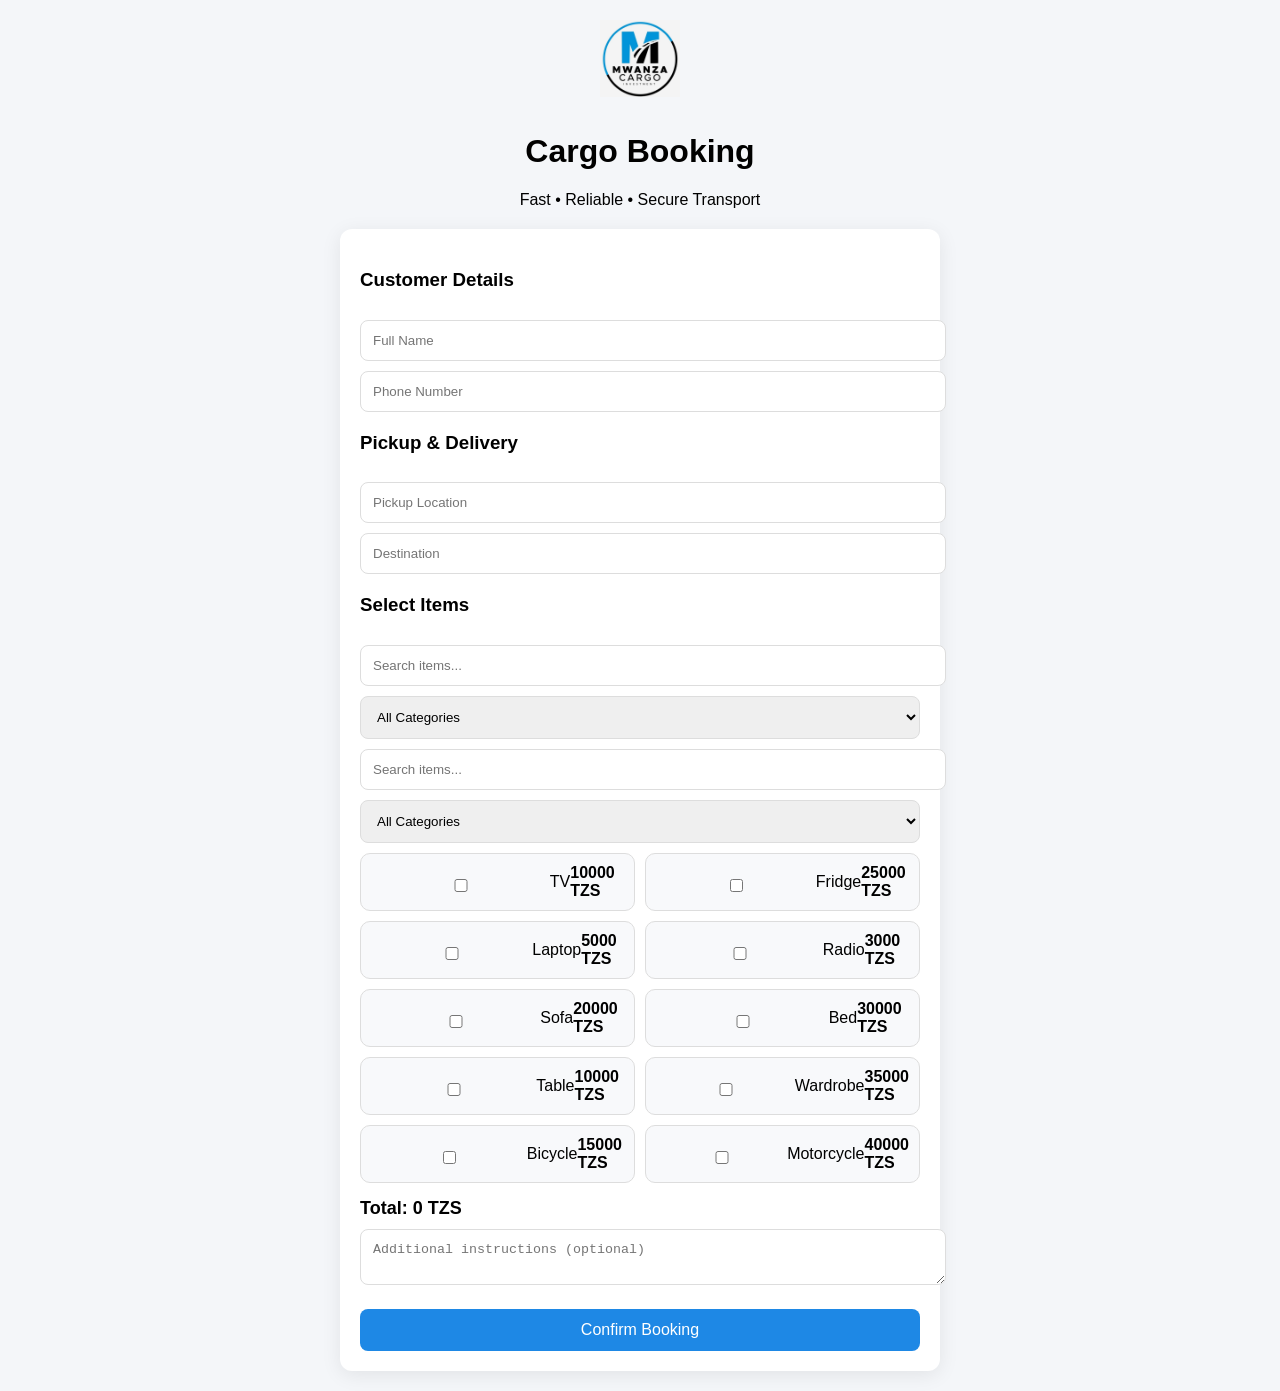
==== index.html @ dcd1eb54 "fix JS + dropdown" ====
<!DOCTYPE html>
<html lang="en">
<head>
  <meta charset="UTF-8" />
  <meta name="viewport" content="width=device-width, initial-scale=1.0"/>
  <title>Cargo Booking</title>
  <link rel="stylesheet" href="style.css"/>
</head>
<body>

<div class="wrapper">

  <!-- HEADER -->
  <div class="header">
    <img src="logo.png" alt="Company Logo" class="logo"/>
    <h1>Cargo Booking</h1>
    <p>Fast • Reliable • Secure Transport</p>
  </div>

  <!-- FORM CARD -->
  <div class="card">

    <form 
      name="cargo-booking" 
      method="POST" 
      data-netlify="true" 
      action="/thank-you.html"
      onsubmit="handleSubmit(event)"
    >

      <!-- REQUIRED FOR NETLIFY -->
      <input type="hidden" name="form-name" value="cargo-booking">

      <!-- HIDDEN DATA -->
      <input type="hidden" name="items" id="itemsInput">
      <input type="hidden" name="total" id="totalInput">

      <!-- CUSTOMER -->
      <h3>Customer Details</h3>
      <input type="text" name="name" placeholder="Full Name" required>
      <input type="tel" name="phone" placeholder="Phone Number" required>

      <!-- LOCATIONS -->
      <h3>Pickup & Delivery</h3>
      <input type="text" name="pickup" placeholder="Pickup Location" required>
      <input type="text" name="destination" placeholder="Destination" required>

      <!-- SEARCH + FILTER -->
      <h3>Select Items</h3>

      <input type="text" id="search" placeholder="Search items...">

      <select id="categoryFilter">
        <option value="all">All Categories</option>
      </select>
      <input type="text" id="search" placeholder="Search items...">

        <select id="categoryFilter">
         <option value="all">All Categories</option>
        </select>

      <!-- ITEMS CONTAINER (DYNAMIC) -->
      <div class="items"></div>

      <!-- TOTAL -->
      <div class="total-box">
        Total: <strong><span id="total">0</span> TZS</strong>
      </div>

      <!-- NOTES -->
      <textarea name="notes" placeholder="Additional instructions (optional)"></textarea>

      <!-- BUTTON -->
      <button type="submit">Confirm Booking</button>

    </form>

  </div>

</div>

<script src="scripts.js"></script>

</body>
</html>
---- style.css ----
body {
  margin: 0;
  font-family: 'Segoe UI', sans-serif;
  background: #f4f6f9;
}

.wrapper {
  max-width: 600px;
  margin: auto;
  padding: 20px;
}

.header {
  text-align: center;
  margin-bottom: 20px;
}

.logo {
  width: 80px;
  margin-bottom: 10px;
}

.card {
  background: #fff;
  padding: 20px;
  border-radius: 12px;
  box-shadow: 0 4px 20px rgba(0,0,0,0.08);
}

h3 {
  margin-top: 20px;
}

input, textarea, select {
  width: 100%;
  padding: 12px;
  margin-top: 10px;
  border: 1px solid #ddd;
  border-radius: 8px;
}

.items {
  display: grid;
  grid-template-columns: 1fr 1fr;
  gap: 10px;
  margin-top: 10px;
}

.item-card {
  background: #f8f9fb;
  padding: 10px;
  border-radius: 10px;
  border: 1px solid #ddd;
  transition: 0.2s;
}

.item-card:hover {
  background: #eef3ff;
}

.item-card label {
  display: flex;
  justify-content: space-between;
  align-items: center;
  cursor: pointer;
}

.total-box {
  margin-top: 15px;
  font-size: 18px;
  font-weight: bold;
}

button {
  margin-top: 20px;
  width: 100%;
  padding: 12px;
  border: none;
  border-radius: 8px;
  background: #1e88e5;
  color: white;
  font-size: 16px;
  cursor: pointer;
}

button:hover {
  background: #1565c0;
}
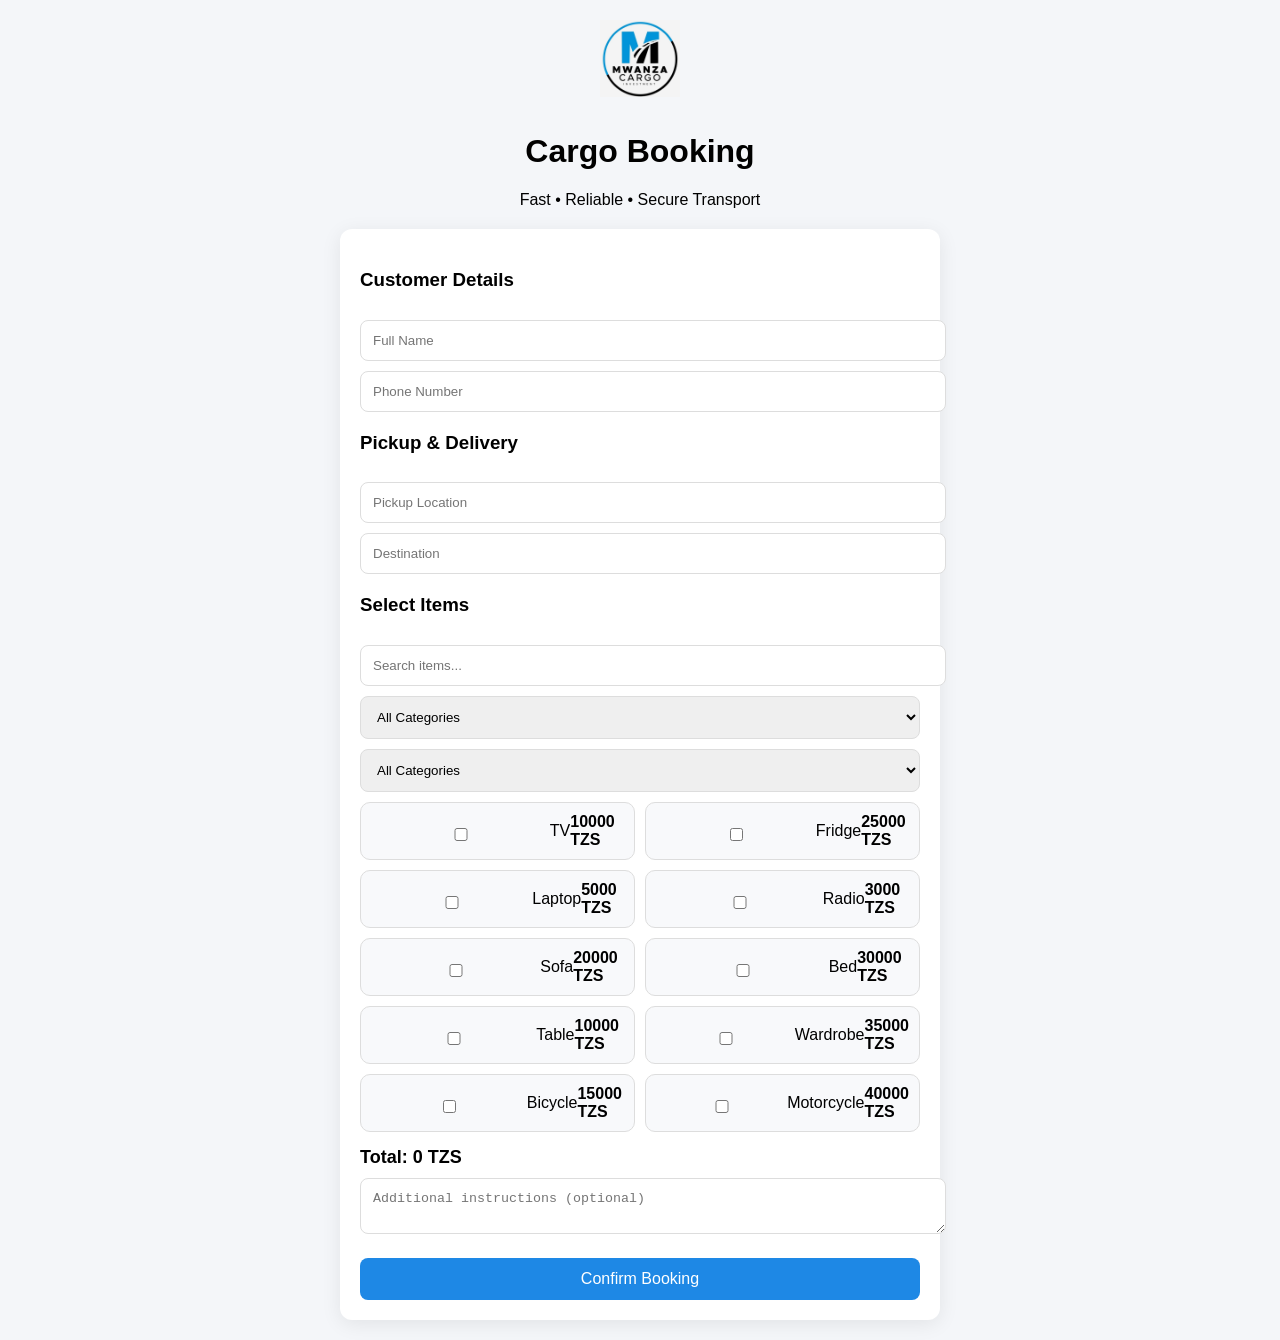
==== commit dd905212: "fix form submission clean" ====
--- a/index.html
+++ b/index.html
@@ -24,8 +24,7 @@
       name="cargo-booking" 
       method="POST" 
       data-netlify="true" 
-      action="/thank-you.html"
-      onsubmit="handleSubmit(event)"
+      action="thank-you.html"
     >
 
       <!-- REQUIRED FOR NETLIFY -->
@@ -53,7 +52,6 @@
       <select id="categoryFilter">
         <option value="all">All Categories</option>
       </select>
-      <input type="text" id="search" placeholder="Search items...">
 
         <select id="categoryFilter">
          <option value="all">All Categories</option>
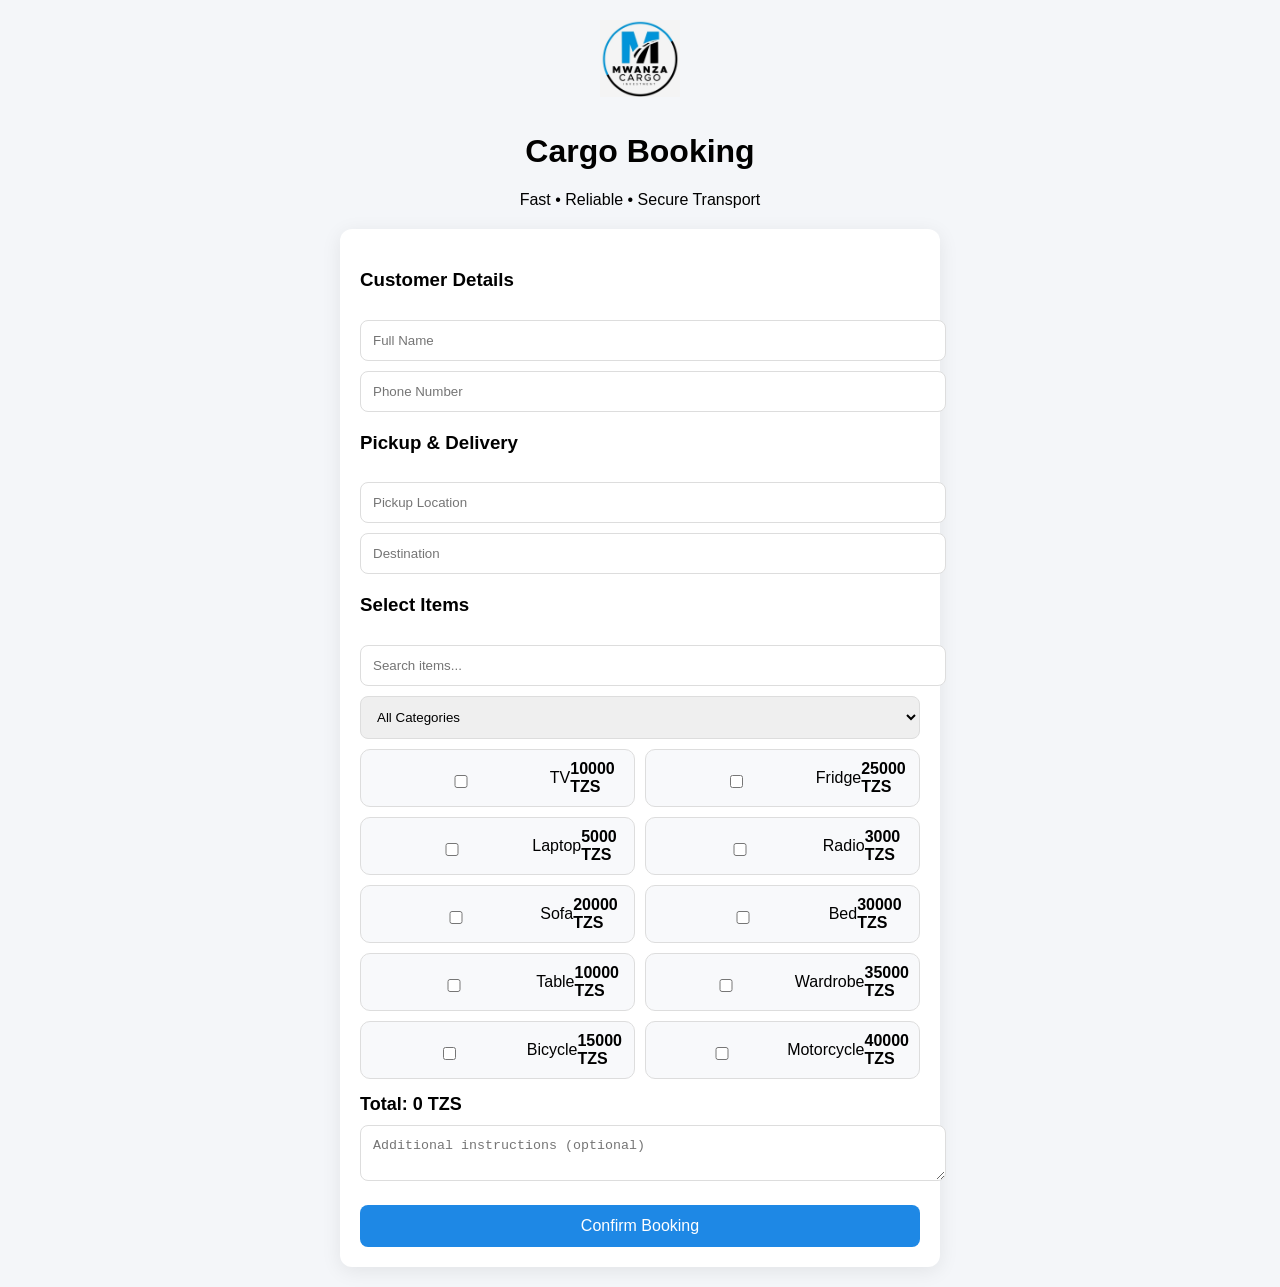
==== commit 34011252: "remove broken redirect" ====
--- a/index.html
+++ b/index.html
@@ -49,10 +49,6 @@
 
       <input type="text" id="search" placeholder="Search items...">
 
-      <select id="categoryFilter">
-        <option value="all">All Categories</option>
-      </select>
-
         <select id="categoryFilter">
          <option value="all">All Categories</option>
         </select>
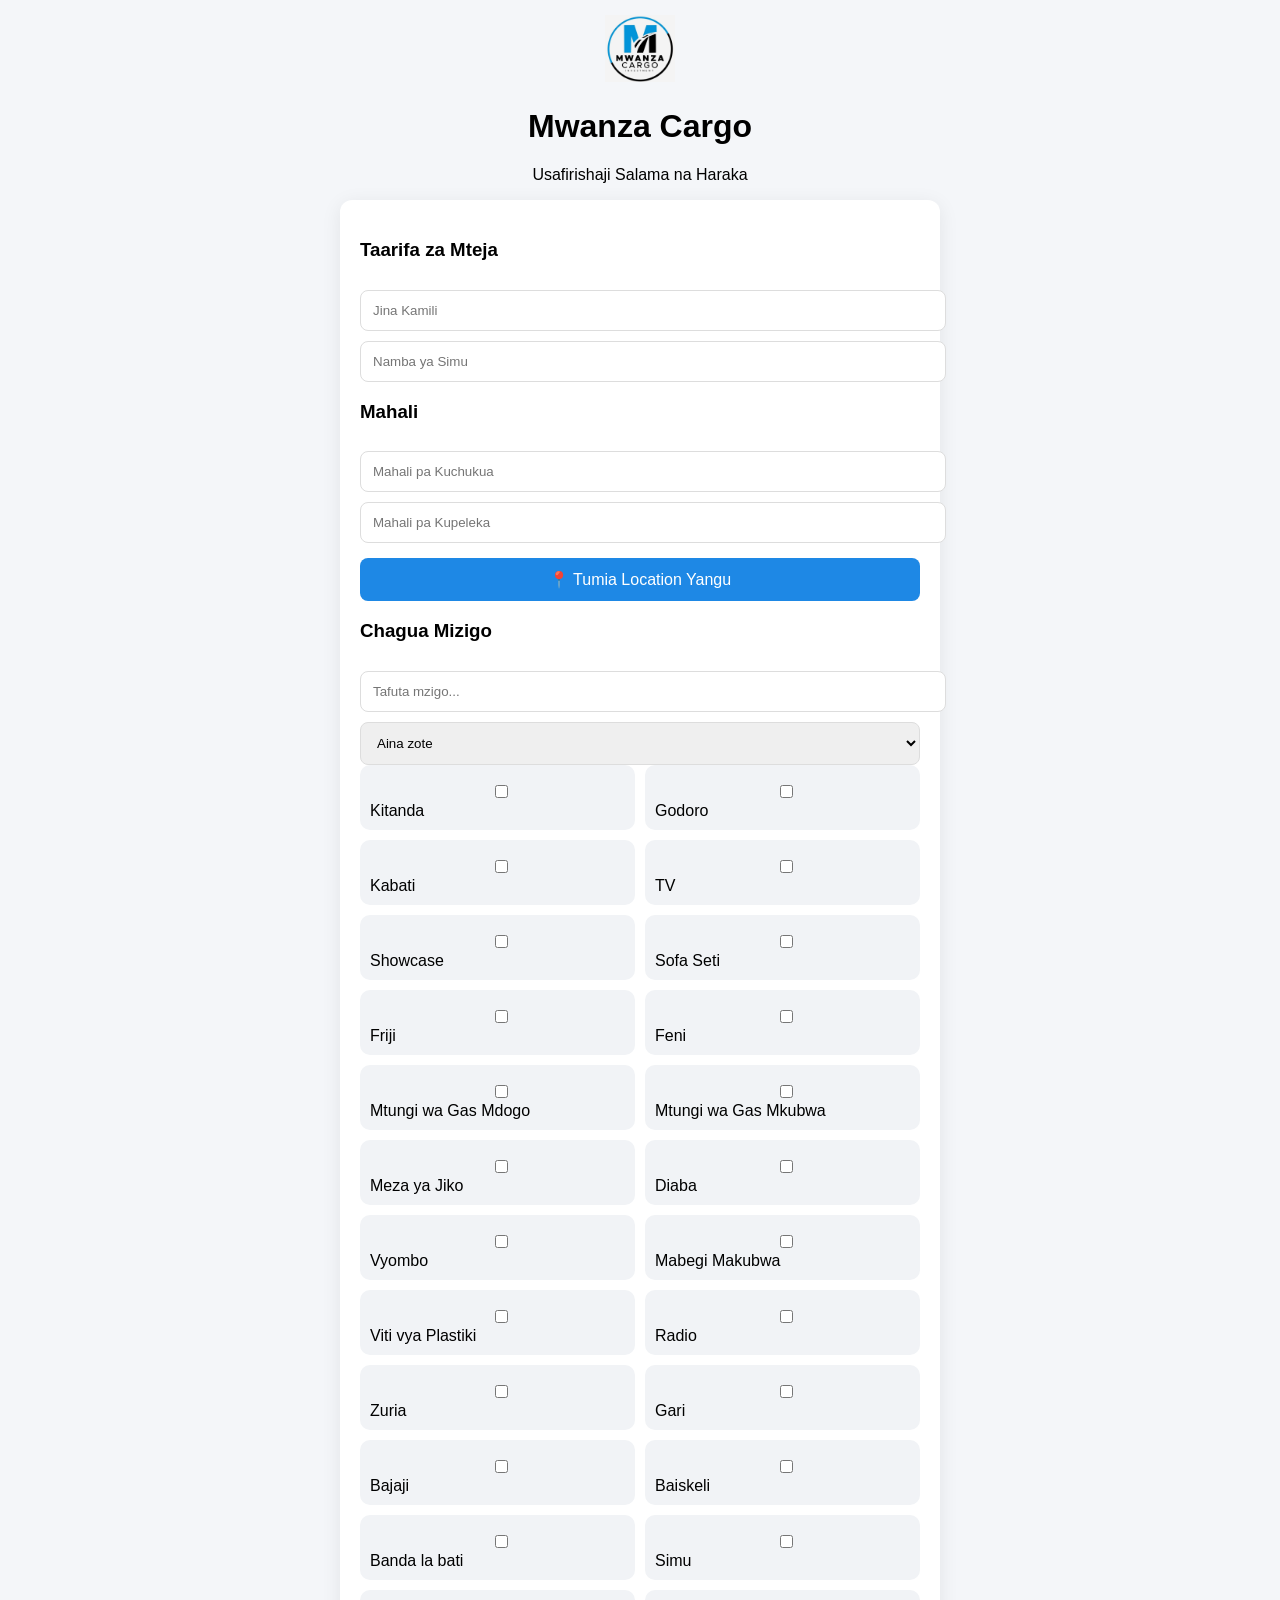
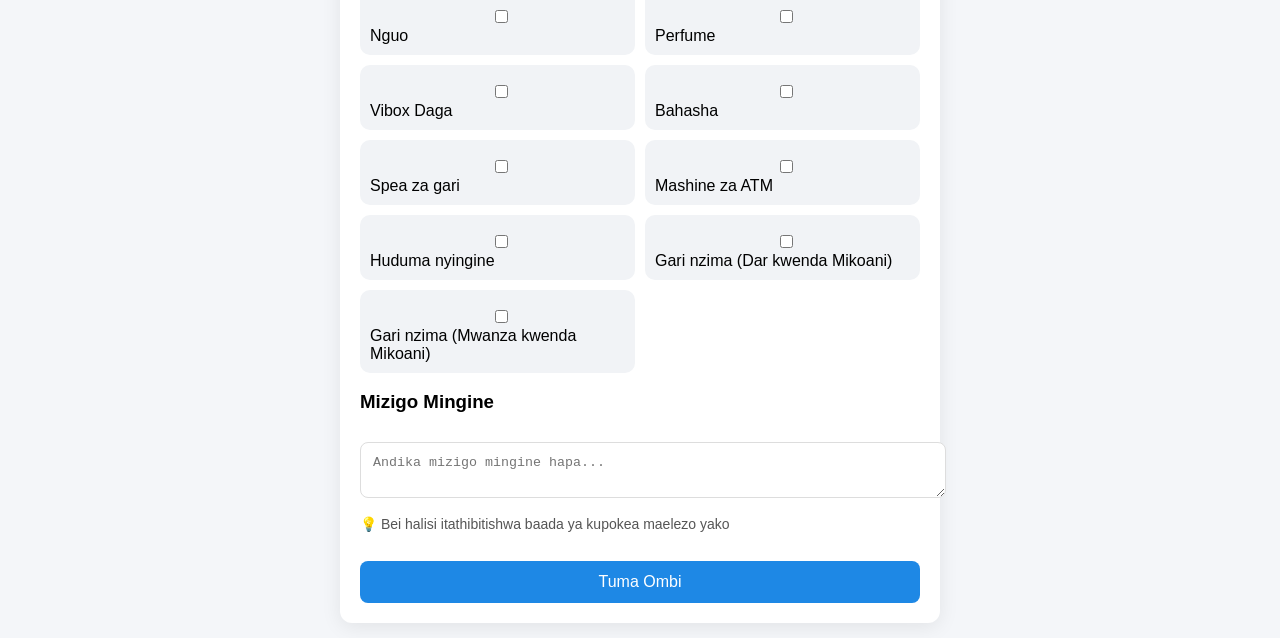
==== commit f992266a: "adding the items and modifying the form ffinal" ====
--- a/index.html
+++ b/index.html
@@ -1,71 +1,57 @@
 <!DOCTYPE html>
-<html lang="en">
+<html lang="sw">
 <head>
-  <meta charset="UTF-8" />
-  <meta name="viewport" content="width=device-width, initial-scale=1.0"/>
-  <title>Cargo Booking</title>
-  <link rel="stylesheet" href="style.css"/>
+<meta charset="UTF-8">
+<meta name="viewport" content="width=device-width, initial-scale=1.0">
+<title>Mwanza Cargo</title>
+<link rel="stylesheet" href="style.css">
 </head>
+
 <body>
 
 <div class="wrapper">
 
-  <!-- HEADER -->
   <div class="header">
-    <img src="logo.png" alt="Company Logo" class="logo"/>
-    <h1>Cargo Booking</h1>
-    <p>Fast • Reliable • Secure Transport</p>
+    <img src="logo.png" class="logo">
+    <h1>Mwanza Cargo</h1>
+    <p>Usafirishaji Salama na Haraka</p>
   </div>
 
-  <!-- FORM CARD -->
   <div class="card">
 
-    <form 
-      name="cargo-booking" 
-      method="POST" 
-      data-netlify="true" 
-      action="thank-you.html"
-    >
+    <form name="cargo-booking" method="POST" data-netlify="true">
 
-      <!-- REQUIRED FOR NETLIFY -->
       <input type="hidden" name="form-name" value="cargo-booking">
+      <input type="hidden" name="items" id="itemsInput">
 
-      <!-- HIDDEN DATA -->
-      <input type="hidden" name="items" id="itemsInput">
-      <input type="hidden" name="total" id="totalInput">
+      <h3>Taarifa za Mteja</h3>
+      <input type="text" name="name" placeholder="Jina Kamili" required>
+      <input type="tel" name="phone" placeholder="Namba ya Simu" required>
 
-      <!-- CUSTOMER -->
-      <h3>Customer Details</h3>
-      <input type="text" name="name" placeholder="Full Name" required>
-      <input type="tel" name="phone" placeholder="Phone Number" required>
+      <h3>Mahali</h3>
+      <input type="text" name="pickup" id="pickup" placeholder="Mahali pa Kuchukua" required>
+      <input type="text" name="destination" id="destination" placeholder="Mahali pa Kupeleka" required>
 
-      <!-- LOCATIONS -->
-      <h3>Pickup & Delivery</h3>
-      <input type="text" name="pickup" placeholder="Pickup Location" required>
-      <input type="text" name="destination" placeholder="Destination" required>
+      <button type="button" onclick="getLocation()">📍 Tumia Location Yangu</button>
 
-      <!-- SEARCH + FILTER -->
-      <h3>Select Items</h3>
+      <h3>Chagua Mizigo</h3>
 
-      <input type="text" id="search" placeholder="Search items...">
+      <input type="text" id="search" placeholder="Tafuta mzigo...">
 
-        <select id="categoryFilter">
-         <option value="all">All Categories</option>
-        </select>
+      <select id="categoryFilter">
+        <option value="all">Aina zote</option>
+      </select>
 
-      <!-- ITEMS CONTAINER (DYNAMIC) -->
       <div class="items"></div>
 
-      <!-- TOTAL -->
-      <div class="total-box">
-        Total: <strong><span id="total">0</span> TZS</strong>
-      </div>
+      <h3>Mizigo Mingine</h3>
+      <textarea name="custom_items" placeholder="Andika mizigo mingine hapa..."></textarea>
 
-      <!-- NOTES -->
-      <textarea name="notes" placeholder="Additional instructions (optional)"></textarea>
+      <p class="note">
+        💡 Bei halisi itathibitishwa baada ya kupokea maelezo yako
+      </p>
 
-      <!-- BUTTON -->
-      <button type="submit">Confirm Booking</button>
+      <button type="submit">Tuma Ombi</button>
 
     </form>
 
@@ -74,6 +60,5 @@
 </div>
 
 <script src="scripts.js"></script>
-
 </body>
 </html>
--- a/style.css
+++ b/style.css
@@ -7,17 +7,15 @@
 .wrapper {
   max-width: 600px;
   margin: auto;
-  padding: 20px;
+  padding: 15px;
 }
 
 .header {
   text-align: center;
-  margin-bottom: 20px;
 }
 
 .logo {
-  width: 80px;
-  margin-bottom: 10px;
+  width: 70px;
 }
 
 .card {
@@ -27,62 +25,38 @@
   box-shadow: 0 4px 20px rgba(0,0,0,0.08);
 }
 
-h3 {
-  margin-top: 20px;
-}
-
 input, textarea, select {
   width: 100%;
   padding: 12px;
   margin-top: 10px;
+  border-radius: 8px;
   border: 1px solid #ddd;
-  border-radius: 8px;
 }
 
 .items {
   display: grid;
   grid-template-columns: 1fr 1fr;
   gap: 10px;
-  margin-top: 10px;
 }
 
 .item-card {
-  background: #f8f9fb;
+  background: #f1f3f6;
   padding: 10px;
   border-radius: 10px;
-  border: 1px solid #ddd;
-  transition: 0.2s;
-}
-
-.item-card:hover {
-  background: #eef3ff;
-}
-
-.item-card label {
-  display: flex;
-  justify-content: space-between;
-  align-items: center;
-  cursor: pointer;
-}
-
-.total-box {
-  margin-top: 15px;
-  font-size: 18px;
-  font-weight: bold;
 }
 
 button {
-  margin-top: 20px;
+  margin-top: 15px;
+  padding: 12px;
   width: 100%;
-  padding: 12px;
   border: none;
   border-radius: 8px;
   background: #1e88e5;
   color: white;
   font-size: 16px;
-  cursor: pointer;
 }
 
-button:hover {
-  background: #1565c0;
+.note {
+  font-size: 14px;
+  color: #555;
 }
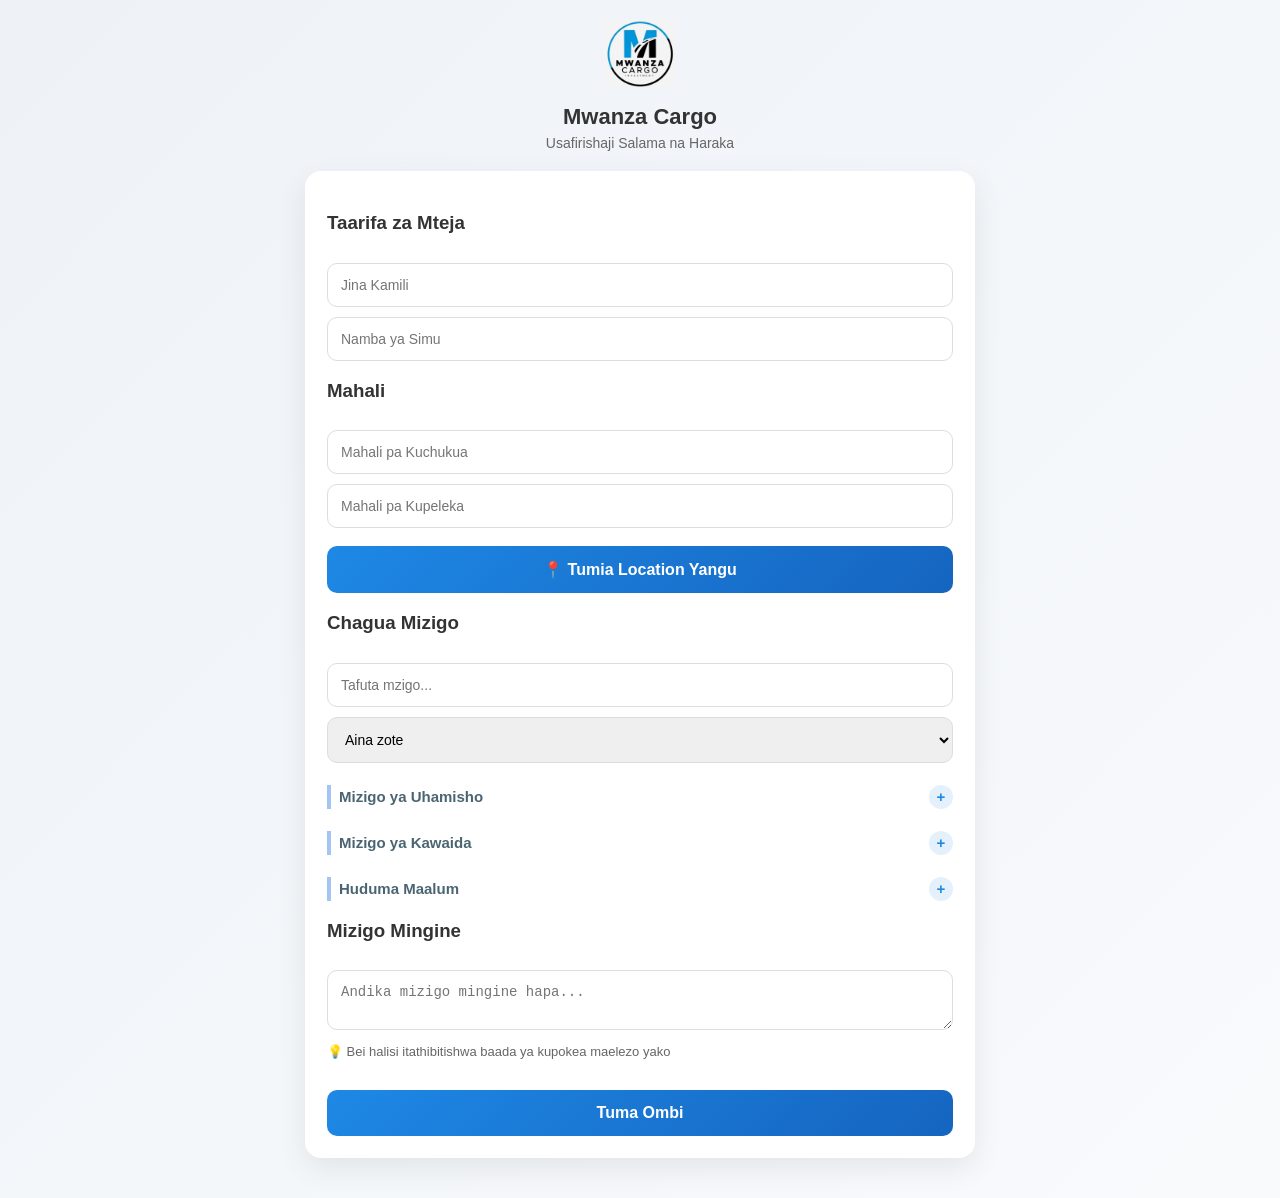
==== commit cba6b6fc: "added favicon" ====
--- a/index.html
+++ b/index.html
@@ -4,6 +4,7 @@
 <meta charset="UTF-8">
 <meta name="viewport" content="width=device-width, initial-scale=1.0">
 <title>Mwanza Cargo</title>
+<link rel="icon" href="logo.png" type="image/png">
 <link rel="stylesheet" href="style.css">
 </head>
 
--- a/style.css
+++ b/style.css
@@ -1,62 +1,204 @@
+/* RESET */
+* {
+  box-sizing: border-box;
+}
+
 body {
   margin: 0;
   font-family: 'Segoe UI', sans-serif;
-  background: #f4f6f9;
-}
-
+  background: linear-gradient(135deg, #eef2f7, #f8fafc);
+  color: #333;
+}
+
+/* WRAPPER */
 .wrapper {
-  max-width: 600px;
+  max-width: 700px;
   margin: auto;
-  padding: 15px;
-}
-
+  padding: 20px 15px 40px;
+}
+
+/* HEADER */
 .header {
   text-align: center;
+  margin-bottom: 20px;
 }
 
 .logo {
   width: 70px;
-}
-
+  margin-bottom: 8px;
+}
+
+.header h1 {
+  margin: 5px 0;
+  font-size: 22px;
+}
+
+.header p {
+  margin: 0;
+  font-size: 14px;
+  color: #666;
+}
+
+/* CARD */
 .card {
   background: #fff;
-  padding: 20px;
-  border-radius: 12px;
-  box-shadow: 0 4px 20px rgba(0,0,0,0.08);
-}
-
+  padding: 22px;
+  border-radius: 16px;
+  box-shadow: 0 10px 30px rgba(0,0,0,0.08);
+  transition: 0.3s;
+}
+
+/* INPUTS */
 input, textarea, select {
   width: 100%;
-  padding: 12px;
+  padding: 13px;
   margin-top: 10px;
-  border-radius: 8px;
+  border-radius: 10px;
   border: 1px solid #ddd;
-}
-
+  font-size: 14px;
+  transition: 0.2s;
+}
+
+input:focus, textarea:focus, select:focus {
+  border-color: #1e88e5;
+  outline: none;
+  box-shadow: 0 0 0 2px rgba(30,136,229,0.1);
+}
+
+/* BUTTON */
+button {
+  margin-top: 18px;
+  padding: 14px;
+  width: 100%;
+  border: none;
+  border-radius: 10px;
+  background: linear-gradient(135deg, #1e88e5, #1565c0);
+  color: white;
+  font-size: 16px;
+  font-weight: 600;
+  cursor: pointer;
+  transition: 0.25s;
+}
+
+button:hover {
+  transform: translateY(-1px);
+  box-shadow: 0 6px 16px rgba(30,136,229,0.3);
+}
+
+/* NOTE */
+.note {
+  font-size: 13px;
+  color: #666;
+  margin-top: 10px;
+}
+
+/* ITEMS CONTAINER */
 .items {
+  margin-top: 10px;
+}
+
+/* CATEGORY */
+.category-block {
+  margin-top: 22px;
+}
+
+.category-title {
+  font-size: 15px;
+  margin-bottom: 8px;
+  color: #1e88e5;
+  border-left: 4px solid #1e88e5;
+  padding-left: 8px;
+  display: flex;
+  justify-content: space-between;
+  align-items: center;
+  cursor: pointer;
+  user-select: none;
+}
+
+.toggle-indicator {
+  width: 24px;
+  height: 24px;
+  border-radius: 50%;
+  background: rgba(30,136,229,0.12);
+  color: #1e88e5;
+  display: inline-flex;
+  align-items: center;
+  justify-content: center;
+  font-weight: 700;
+}
+
+.category-block.collapsed .category-items {
+  display: none;
+}
+
+.category-block.collapsed .category-title {
+  color: #4a6572;
+  border-color: #a3c5f1;
+}
+
+/* GRID */
+.category-items {
   display: grid;
   grid-template-columns: 1fr 1fr;
   gap: 10px;
 }
 
+/* ITEM CARD */
 .item-card {
+  background: #f5f7fb;
+  padding: 12px;
+  border-radius: 12px;
+  transition: 0.2s;
+  border: 1px solid transparent;
+}
+
+.item-card:hover {
+  background: #eef4ff;
+  border-color: #1e88e5;
+}
+
+/* CHECKBOX STYLE */
+.item-card input {
+  margin-right: 6px;
+}
+
+/* ITEM TEXT */
+.item-card strong {
+  font-size: 14px;
+}
+
+.item-card small {
+  display: block;
+  margin-top: 4px;
+  color: #555;
+  font-size: 12px;
+}
+
+/* EMPTY */
+.empty {
+  color: #777;
+  padding: 14px;
   background: #f1f3f6;
-  padding: 10px;
   border-radius: 10px;
-}
-
-button {
-  margin-top: 15px;
-  padding: 12px;
-  width: 100%;
-  border: none;
-  border-radius: 8px;
-  background: #1e88e5;
-  color: white;
-  font-size: 16px;
-}
-
-.note {
-  font-size: 14px;
-  color: #555;
+  text-align: center;
+}
+
+/* RESPONSIVE */
+@media (max-width: 600px) {
+  .category-items {
+    grid-template-columns: 1fr;
+  }
+
+  .card {
+    padding: 18px;
+  }
+
+  .header h1 {
+    font-size: 20px;
+  }
+}
+
+/* EXTRA TOUCH */
+.item-card input:checked + strong {
+  color: #1e88e5;
 }
